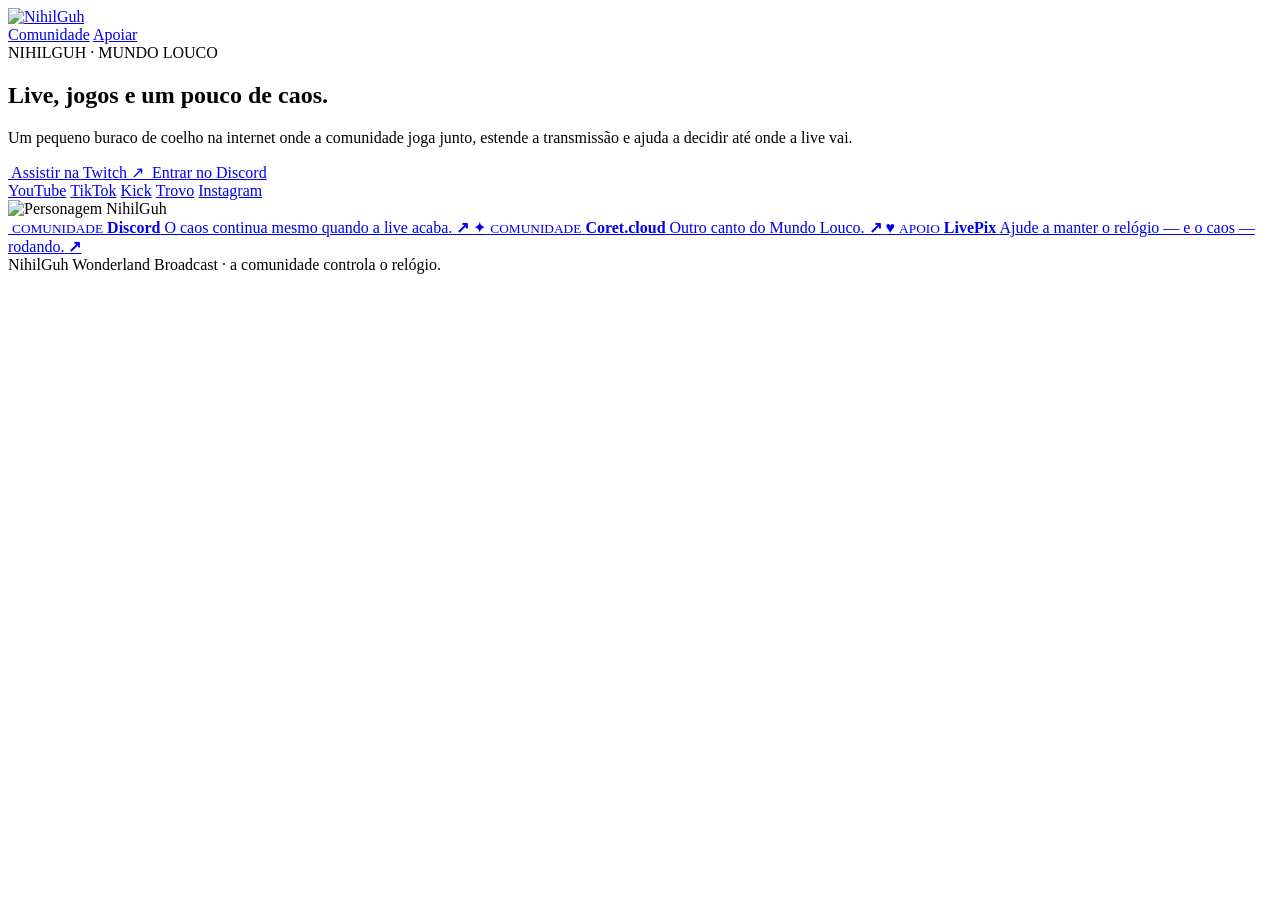
==== index.html @ 209bb6a6 "refactor: simplify home layout and feature Drive assets" ====
<!doctype html>
<html lang="pt-BR">
<head>
  <meta charset="utf-8">
  <meta name="viewport" content="width=device-width,initial-scale=1">
  <meta name="theme-color" content="#09050f">
  <meta name="description" content="NihilGuh — live, minigames, comunidade e caos no Mundo Louco.">
  <title>NihilGuh — Mundo Louco</title>
  <link rel="icon" type="image/webp" href="assets/ramen.webp">
  <link rel="preconnect" href="https://fonts.googleapis.com">
  <link rel="preconnect" href="https://fonts.gstatic.com" crossorigin>
  <link href="https://fonts.googleapis.com/css2?family=Inter:wght@400;500;600;700;800;900&display=swap" rel="stylesheet">
  <link rel="stylesheet" href="app.css?v=18">
  <link rel="stylesheet" href="clean-home.css?v=1">
</head>
<body data-page="home">
  <main class="shell">
    <header class="topbar clean-topbar">
      <a class="brand" href="./" aria-label="NihilGuh"><img src="assets/logo.webp" alt="NihilGuh"></a>
      <nav class="nav" aria-label="Navegação">
        <a href="live/" class="keep-mobile" data-live-only hidden>Live</a>
        <a href="play/" class="keep-mobile" data-live-only hidden>Jogar</a>
        <a href="#comunidade">Comunidade</a>
        <a href="#apoio">Apoiar</a>
      </nav>
    </header>

    <div class="home-flow clean-home-flow">
      <section class="clean-hero" id="perfil">
        <div class="clean-hero-copy">
          <div class="clean-status-row">
            <span class="clean-kicker">NIHILGUH · MUNDO LOUCO</span>
            <span class="live-dot" data-live-dot aria-label="Status da live"></span>
          </div>
          <h1>Live, jogos e um pouco de caos.</h1>
          <p class="clean-hero-bio">Um pequeno buraco de coelho na internet onde a comunidade joga junto, estende a transmissão e ajuda a decidir até onde a live vai.</p>

          <div class="clean-hero-actions">
            <a class="clean-primary" href="https://www.twitch.tv/nihilguh" target="_blank" rel="noreferrer">
              <img src="assets/icons/twitch.svg" alt="">
              Assistir na Twitch
              <span>↗</span>
            </a>
            <a class="clean-secondary" href="https://discord.gg/7F9YbfvUXD" target="_blank" rel="noreferrer">
              <img src="assets/icons/discord.svg" alt="">
              Entrar no Discord
            </a>
          </div>

          <div class="socials clean-socials" aria-label="Redes sociais">
            <a class="social-btn youtube" href="https://www.youtube.com/@nihilguh" target="_blank" rel="noreferrer"><img src="assets/icons/youtube.svg" alt=""><span>YouTube</span></a>
            <a class="social-btn tiktok" href="https://www.tiktok.com/@nihilguh" target="_blank" rel="noreferrer"><img src="assets/icons/tiktok.svg" alt=""><span>TikTok</span></a>
            <a class="social-btn kick" href="https://kick.com/nihilguh" target="_blank" rel="noreferrer"><img src="assets/icons/kick.svg" alt=""><span>Kick</span></a>
            <a class="social-btn trovo" href="https://trovo.live/s/nihilguh" target="_blank" rel="noreferrer"><img src="assets/icons/trovo.svg" alt=""><span>Trovo</span></a>
            <a class="social-btn instagram" href="https://instagram.com/NihilGuh" target="_blank" rel="noreferrer"><img src="assets/icons/instagram.svg" alt=""><span>Instagram</span></a>
          </div>
        </div>

        <div class="clean-hero-visual" aria-label="Personagem NihilGuh">
          <div class="clean-character-halo" aria-hidden="true"></div>
          <img class="clean-character" src="assets/hero.webp" alt="Personagem NihilGuh">
          <img class="clean-prop" src="assets/ramen.webp" alt="" aria-hidden="true">
        </div>
      </section>

      <section class="clean-links-grid" aria-label="Atalhos">
        <a class="clean-link-card" id="comunidade" href="https://discord.gg/7F9YbfvUXD" target="_blank" rel="noreferrer">
          <span class="clean-link-icon"><img src="assets/icons/discord.svg" alt=""></span>
          <span class="clean-link-copy">
            <small>COMUNIDADE</small>
            <strong>Discord</strong>
            <span>O caos continua mesmo quando a live acaba.</span>
          </span>
          <b>↗</b>
        </a>

        <a class="clean-link-card" href="https://coret.cloud" target="_blank" rel="noreferrer">
          <span class="clean-link-icon clean-coret-icon">✦</span>
          <span class="clean-link-copy">
            <small>COMUNIDADE</small>
            <strong>Coret.cloud</strong>
            <span>Outro canto do Mundo Louco.</span>
          </span>
          <b>↗</b>
        </a>

        <a class="clean-link-card clean-support-card" id="apoio" href="https://livepix.gg/justguh" target="_blank" rel="noreferrer">
          <span class="clean-link-icon">♥</span>
          <span class="clean-link-copy">
            <small>APOIO</small>
            <strong>LivePix</strong>
            <span>Ajude a manter o relógio — e o caos — rodando.</span>
          </span>
          <b>↗</b>
        </a>
      </section>

      <section class="stack live-home-content">
        <article class="card hero-card" id="home-transmission" data-live-only hidden>
          <div class="hero-head">
            <div><span class="eyebrow">TRANSMISSÃO</span></div>
            <span class="status-badge" data-live-badge>● AO VIVO</span>
          </div>
          <div class="player-wrap" id="home-player"></div>

          <section class="home-game-stage" aria-live="polite">
            <div class="home-game-bar">
              <div>
                <span class="eyebrow">JOGO ATIVO</span>
                <strong>Continue assistindo e jogue aqui mesmo.</strong>
              </div>
              <label class="home-player-name">
                <span>Seu nome</span>
                <input id="home-player-name-input" maxlength="24" autocomplete="nickname" placeholder="Visitante">
              </label>
            </div>
            <div id="home-game-root" class="home-game-root"></div>
          </section>

          <div class="live-summary">
            <div class="metric"><span>Tempo restante</span><strong class="timer" id="home-timer">04:00:00</strong></div>
            <div class="metric"><span>Comunidade</span><strong id="home-earned">+0 min</strong></div>
            <div class="metric"><span>Tempo total</span><strong id="home-total">4h</strong></div>
          </div>
        </article>
      </section>
    </div>

    <footer class="footer clean-footer">
      <span>NihilGuh</span>
      <span>Wonderland Broadcast · a comunidade controla o relógio.</span>
    </footer>
  </main>
  <script src="site.config.js?v=20"></script>
  <script src="goals-api.js?v=22"></script>
  <script src="games.js?v=17"></script>
  <script src="app.js?v=20"></script>
</body>
</html>
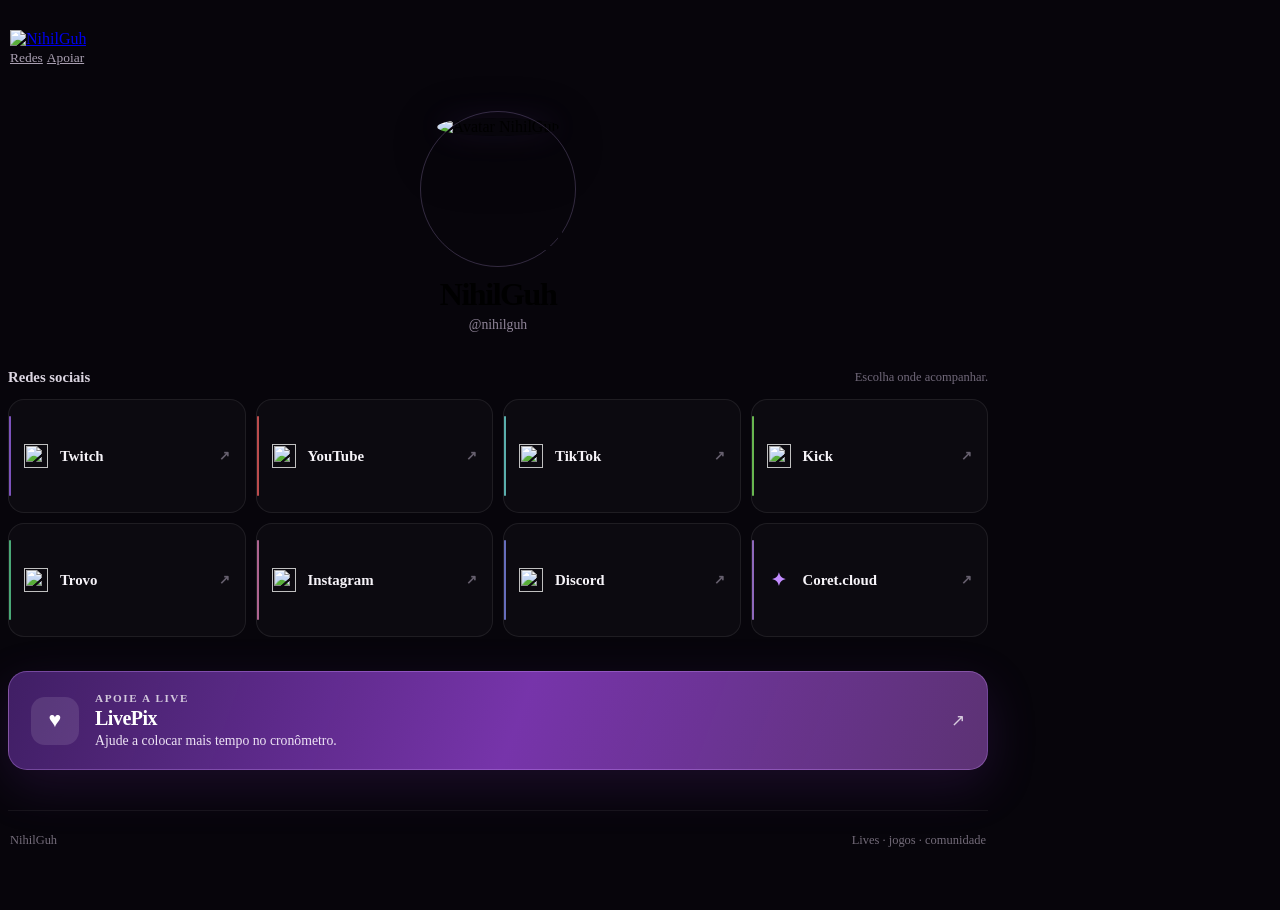
==== commit 03a84720: "refactor: reorganize home around social links and embedded live games" ====
--- a/index.html
+++ b/index.html
@@ -3,134 +3,149 @@
 <head>
   <meta charset="utf-8">
   <meta name="viewport" content="width=device-width,initial-scale=1">
-  <meta name="theme-color" content="#09050f">
-  <meta name="description" content="NihilGuh — live, minigames, comunidade e caos no Mundo Louco.">
-  <title>NihilGuh — Mundo Louco</title>
+  <meta name="theme-color" content="#07050b">
+  <meta name="description" content="NihilGuh — lives, minigames e comunidade.">
+  <title>NihilGuh</title>
   <link rel="icon" type="image/webp" href="assets/ramen.webp">
   <link rel="preconnect" href="https://fonts.googleapis.com">
   <link rel="preconnect" href="https://fonts.gstatic.com" crossorigin>
   <link href="https://fonts.googleapis.com/css2?family=Inter:wght@400;500;600;700;800;900&display=swap" rel="stylesheet">
   <link rel="stylesheet" href="app.css?v=18">
-  <link rel="stylesheet" href="clean-home.css?v=1">
+  <link rel="stylesheet" href="home-v3.css?v=1">
 </head>
 <body data-page="home">
   <main class="shell">
-    <header class="topbar clean-topbar">
-      <a class="brand" href="./" aria-label="NihilGuh"><img src="assets/logo.webp" alt="NihilGuh"></a>
+    <header class="topbar">
+      <a class="brand" href="./" aria-label="NihilGuh">
+        <img src="assets/logo.webp" alt="NihilGuh">
+      </a>
       <nav class="nav" aria-label="Navegação">
-        <a href="live/" class="keep-mobile" data-live-only hidden>Live</a>
-        <a href="play/" class="keep-mobile" data-live-only hidden>Jogar</a>
-        <a href="#comunidade">Comunidade</a>
+        <a href="#redes">Redes</a>
         <a href="#apoio">Apoiar</a>
+        <a href="#transmissao" data-live-only hidden>Ao vivo</a>
       </nav>
     </header>
 
-    <div class="home-flow clean-home-flow">
-      <section class="clean-hero" id="perfil">
-        <div class="clean-hero-copy">
-          <div class="clean-status-row">
-            <span class="clean-kicker">NIHILGUH · MUNDO LOUCO</span>
-            <span class="live-dot" data-live-dot aria-label="Status da live"></span>
-          </div>
-          <h1>Live, jogos e um pouco de caos.</h1>
-          <p class="clean-hero-bio">Um pequeno buraco de coelho na internet onde a comunidade joga junto, estende a transmissão e ajuda a decidir até onde a live vai.</p>
+    <div class="home-flow home-v3-flow">
+      <section class="profile-v3" aria-label="Perfil NihilGuh">
+        <div class="profile-v3-avatar">
+          <img class="avatar" src="assets/avatar-nihilguh.webp" alt="Avatar NihilGuh">
+          <span class="live-dot" data-live-dot aria-label="Status da live"></span>
+        </div>
+        <h1>NihilGuh</h1>
+        <span class="handle">@nihilguh</span>
+      </section>
 
-          <div class="clean-hero-actions">
-            <a class="clean-primary" href="https://www.twitch.tv/nihilguh" target="_blank" rel="noreferrer">
-              <img src="assets/icons/twitch.svg" alt="">
-              Assistir na Twitch
-              <span>↗</span>
-            </a>
-            <a class="clean-secondary" href="https://discord.gg/7F9YbfvUXD" target="_blank" rel="noreferrer">
-              <img src="assets/icons/discord.svg" alt="">
-              Entrar no Discord
-            </a>
-          </div>
-
-          <div class="socials clean-socials" aria-label="Redes sociais">
-            <a class="social-btn youtube" href="https://www.youtube.com/@nihilguh" target="_blank" rel="noreferrer"><img src="assets/icons/youtube.svg" alt=""><span>YouTube</span></a>
-            <a class="social-btn tiktok" href="https://www.tiktok.com/@nihilguh" target="_blank" rel="noreferrer"><img src="assets/icons/tiktok.svg" alt=""><span>TikTok</span></a>
-            <a class="social-btn kick" href="https://kick.com/nihilguh" target="_blank" rel="noreferrer"><img src="assets/icons/kick.svg" alt=""><span>Kick</span></a>
-            <a class="social-btn trovo" href="https://trovo.live/s/nihilguh" target="_blank" rel="noreferrer"><img src="assets/icons/trovo.svg" alt=""><span>Trovo</span></a>
-            <a class="social-btn instagram" href="https://instagram.com/NihilGuh" target="_blank" rel="noreferrer"><img src="assets/icons/instagram.svg" alt=""><span>Instagram</span></a>
-          </div>
+      <section class="social-hub-v3" id="redes">
+        <div class="social-hub-v3-head">
+          <h2>Redes sociais</h2>
+          <span>Escolha onde acompanhar.</span>
         </div>
 
-        <div class="clean-hero-visual" aria-label="Personagem NihilGuh">
-          <div class="clean-character-halo" aria-hidden="true"></div>
-          <img class="clean-character" src="assets/hero.webp" alt="Personagem NihilGuh">
-          <img class="clean-prop" src="assets/ramen.webp" alt="" aria-hidden="true">
+        <div class="social-grid-v3">
+          <a class="social-card-v3 twitch" href="https://www.twitch.tv/nihilguh" target="_blank" rel="noreferrer">
+            <img src="assets/icons/twitch.svg" alt="">
+            <strong>Twitch</strong>
+            <b>↗</b>
+          </a>
+          <a class="social-card-v3 youtube" href="https://www.youtube.com/@nihilguh" target="_blank" rel="noreferrer">
+            <img src="assets/icons/youtube.svg" alt="">
+            <strong>YouTube</strong>
+            <b>↗</b>
+          </a>
+          <a class="social-card-v3 tiktok" href="https://www.tiktok.com/@nihilguh" target="_blank" rel="noreferrer">
+            <img src="assets/icons/tiktok.svg" alt="">
+            <strong>TikTok</strong>
+            <b>↗</b>
+          </a>
+          <a class="social-card-v3 kick" href="https://kick.com/nihilguh" target="_blank" rel="noreferrer">
+            <img src="assets/icons/kick.svg" alt="">
+            <strong>Kick</strong>
+            <b>↗</b>
+          </a>
+          <a class="social-card-v3 trovo" href="https://trovo.live/s/nihilguh" target="_blank" rel="noreferrer">
+            <img src="assets/icons/trovo.svg" alt="">
+            <strong>Trovo</strong>
+            <b>↗</b>
+          </a>
+          <a class="social-card-v3 instagram" href="https://instagram.com/NihilGuh" target="_blank" rel="noreferrer">
+            <img src="assets/icons/instagram.svg" alt="">
+            <strong>Instagram</strong>
+            <b>↗</b>
+          </a>
+          <a class="social-card-v3 discord" href="https://discord.gg/7F9YbfvUXD" target="_blank" rel="noreferrer">
+            <img src="assets/icons/discord.svg" alt="">
+            <strong>Discord</strong>
+            <b>↗</b>
+          </a>
+          <a class="social-card-v3 coret" href="https://coret.cloud" target="_blank" rel="noreferrer">
+            <span class="social-glyph-v3">✦</span>
+            <strong>Coret.cloud</strong>
+            <b>↗</b>
+          </a>
         </div>
       </section>
 
-      <section class="clean-links-grid" aria-label="Atalhos">
-        <a class="clean-link-card" id="comunidade" href="https://discord.gg/7F9YbfvUXD" target="_blank" rel="noreferrer">
-          <span class="clean-link-icon"><img src="assets/icons/discord.svg" alt=""></span>
-          <span class="clean-link-copy">
-            <small>COMUNIDADE</small>
-            <strong>Discord</strong>
-            <span>O caos continua mesmo quando a live acaba.</span>
-          </span>
-          <b>↗</b>
-        </a>
+      <a class="livepix-v3" id="apoio" href="https://livepix.gg/justguh" target="_blank" rel="noreferrer">
+        <span class="livepix-v3-icon">♥</span>
+        <span class="livepix-v3-copy">
+          <small>APOIE A LIVE</small>
+          <strong>LivePix</strong>
+          <span>Ajude a colocar mais tempo no cronômetro.</span>
+        </span>
+        <span class="livepix-v3-arrow">↗</span>
+      </a>
 
-        <a class="clean-link-card" href="https://coret.cloud" target="_blank" rel="noreferrer">
-          <span class="clean-link-icon clean-coret-icon">✦</span>
-          <span class="clean-link-copy">
-            <small>COMUNIDADE</small>
-            <strong>Coret.cloud</strong>
-            <span>Outro canto do Mundo Louco.</span>
-          </span>
-          <b>↗</b>
-        </a>
-
-        <a class="clean-link-card clean-support-card" id="apoio" href="https://livepix.gg/justguh" target="_blank" rel="noreferrer">
-          <span class="clean-link-icon">♥</span>
-          <span class="clean-link-copy">
-            <small>APOIO</small>
-            <strong>LivePix</strong>
-            <span>Ajude a manter o relógio — e o caos — rodando.</span>
-          </span>
-          <b>↗</b>
-        </a>
-      </section>
-
-      <section class="stack live-home-content">
-        <article class="card hero-card" id="home-transmission" data-live-only hidden>
+      <section class="stack live-home-content" id="transmissao" data-live-only hidden>
+        <article class="card hero-card live-panel-v3" id="home-transmission">
           <div class="hero-head">
-            <div><span class="eyebrow">TRANSMISSÃO</span></div>
+            <span class="eyebrow">TRANSMISSÃO</span>
             <span class="status-badge" data-live-badge>● AO VIVO</span>
           </div>
+
           <div class="player-wrap" id="home-player"></div>
 
-          <section class="home-game-stage" aria-live="polite">
-            <div class="home-game-bar">
-              <div>
-                <span class="eyebrow">JOGO ATIVO</span>
-                <strong>Continue assistindo e jogue aqui mesmo.</strong>
+          <div class="game-embed-v3">
+            <div class="game-embed-v3-bar">
+              <div class="game-embed-v3-title">
+                <small>MINIGAME DA LIVE</small>
+                <strong>Jogue aqui para ajudar a aumentar o tempo.</strong>
               </div>
               <label class="home-player-name">
                 <span>Seu nome</span>
                 <input id="home-player-name-input" maxlength="24" autocomplete="nickname" placeholder="Visitante">
               </label>
             </div>
-            <div id="home-game-root" class="home-game-root"></div>
-          </section>
+
+            <section class="home-game-stage" aria-live="polite">
+              <div id="home-game-root" class="home-game-root"></div>
+            </section>
+          </div>
 
           <div class="live-summary">
-            <div class="metric"><span>Tempo restante</span><strong class="timer" id="home-timer">04:00:00</strong></div>
-            <div class="metric"><span>Comunidade</span><strong id="home-earned">+0 min</strong></div>
-            <div class="metric"><span>Tempo total</span><strong id="home-total">4h</strong></div>
+            <div class="metric">
+              <span>Tempo restante</span>
+              <strong class="timer" id="home-timer">04:00:00</strong>
+            </div>
+            <div class="metric">
+              <span>Comunidade</span>
+              <strong id="home-earned">+0 min</strong>
+            </div>
+            <div class="metric">
+              <span>Tempo total</span>
+              <strong id="home-total">4h</strong>
+            </div>
           </div>
         </article>
       </section>
     </div>
 
-    <footer class="footer clean-footer">
+    <footer class="footer clean-footer-v3">
       <span>NihilGuh</span>
-      <span>Wonderland Broadcast · a comunidade controla o relógio.</span>
+      <span>Lives · jogos · comunidade</span>
     </footer>
   </main>
+
   <script src="site.config.js?v=20"></script>
   <script src="goals-api.js?v=22"></script>
   <script src="games.js?v=17"></script>
--- a/home-v3.css
+++ b/home-v3.css
@@ -0,0 +1,349 @@
+/* NihilGuh home v3 — social-first, clean and single-page live flow */
+body[data-page="home"]{
+  background:#07050b;
+  overflow-x:hidden;
+}
+body[data-page="home"]::before{
+  background:none!important;
+  filter:none!important;
+  transform:none!important;
+}
+body[data-page="home"]::after{
+  background:
+    radial-gradient(circle at 50% -8%,rgba(177,112,255,.09),transparent 34rem),
+    radial-gradient(circle at 85% 35%,rgba(118,70,173,.04),transparent 28rem),
+    #07050b!important;
+}
+body[data-page="home"] .shell{
+  width:min(980px,calc(100% - 32px));
+  padding:22px 0 54px;
+}
+body[data-page="home"] .topbar{
+  margin-bottom:34px;
+  padding:0 2px;
+}
+body[data-page="home"] .brand img{width:128px}
+body[data-page="home"] .nav{gap:22px}
+body[data-page="home"] .nav a{
+  padding:7px 0;
+  border:0;
+  border-radius:0;
+  background:transparent;
+  color:#a99fb1;
+  font-size:.84rem;
+}
+body[data-page="home"] .nav a:hover{color:#fff;transform:none}
+
+.home-v3-flow{display:flex;flex-direction:column;gap:0}
+
+.profile-v3{
+  display:grid;
+  place-items:center;
+  text-align:center;
+  padding:18px 0 30px;
+}
+.profile-v3-avatar{
+  position:relative;
+  width:142px;
+  height:142px;
+  margin-bottom:18px;
+}
+.profile-v3-avatar::before{
+  content:"";
+  position:absolute;
+  inset:-7px;
+  border:1px solid rgba(210,178,255,.22);
+  border-radius:50%;
+}
+.profile-v3-avatar .avatar{
+  width:142px;
+  height:142px;
+  border:0;
+  border-radius:50%;
+  box-shadow:0 18px 55px rgba(0,0,0,.45),0 0 30px rgba(180,108,255,.10);
+}
+.profile-v3-avatar .live-dot{
+  position:absolute;
+  right:7px;
+  bottom:10px;
+  width:12px;
+  height:12px;
+  border:4px solid #07050b;
+  box-sizing:content-box;
+}
+.profile-v3 h1{
+  margin:0;
+  font-size:2rem;
+  line-height:1;
+  letter-spacing:-.045em;
+}
+.profile-v3 .handle{
+  display:block;
+  margin-top:7px;
+  color:#8f8498;
+  font-size:.86rem;
+}
+
+.social-hub-v3{
+  padding:6px 0 28px;
+}
+.social-hub-v3-head{
+  display:flex;
+  align-items:center;
+  justify-content:space-between;
+  gap:16px;
+  margin-bottom:13px;
+}
+.social-hub-v3-head h2{
+  margin:0;
+  font-size:.92rem;
+  font-weight:800;
+  color:#dcd6e2;
+}
+.social-hub-v3-head span{
+  color:#706879;
+  font-size:.78rem;
+}
+.social-grid-v3{
+  display:grid;
+  grid-template-columns:repeat(4,minmax(0,1fr));
+  gap:10px;
+}
+.social-card-v3{
+  --accent:#b46cff;
+  position:relative;
+  min-height:82px;
+  display:flex;
+  align-items:center;
+  gap:12px;
+  padding:15px;
+  border:1px solid rgba(255,255,255,.075);
+  border-radius:16px;
+  background:rgba(255,255,255,.025);
+  color:#f7f4f9;
+  text-decoration:none;
+  overflow:hidden;
+  transition:border-color .16s ease,background .16s ease,transform .16s ease;
+}
+.social-card-v3::before{
+  content:"";
+  position:absolute;
+  left:0;
+  top:16px;
+  bottom:16px;
+  width:2px;
+  border-radius:999px;
+  background:var(--accent);
+  opacity:.72;
+}
+.social-card-v3:hover{
+  transform:translateY(-2px);
+  border-color:rgba(255,255,255,.16);
+  background:rgba(255,255,255,.045);
+}
+.social-card-v3 img{
+  width:24px;
+  height:24px;
+  object-fit:contain;
+  flex:0 0 24px;
+}
+.social-card-v3 .social-glyph-v3{
+  width:24px;
+  height:24px;
+  display:grid;
+  place-items:center;
+  color:var(--accent);
+  font-size:1.15rem;
+  font-weight:900;
+}
+.social-card-v3 strong{
+  min-width:0;
+  font-size:.93rem;
+  font-weight:820;
+}
+.social-card-v3 b{
+  margin-left:auto;
+  color:#665f6d;
+  font-size:.8rem;
+  font-weight:700;
+}
+.social-card-v3.twitch{--accent:#a970ff}
+.social-card-v3.youtube{--accent:#ff6666}
+.social-card-v3.tiktok{--accent:#79eee9}
+.social-card-v3.kick{--accent:#8df96a}
+.social-card-v3.trovo{--accent:#63e7a0}
+.social-card-v3.instagram{--accent:#ee87c2}
+.social-card-v3.discord{--accent:#8993ff}
+.social-card-v3.coret{--accent:#c38cff}
+
+.livepix-v3{
+  position:relative;
+  display:grid;
+  grid-template-columns:auto minmax(0,1fr) auto;
+  align-items:center;
+  gap:16px;
+  margin:6px 0 40px;
+  padding:20px 22px;
+  border:1px solid rgba(207,151,255,.34);
+  border-radius:19px;
+  background:linear-gradient(110deg,rgba(117,55,183,.52),rgba(166,73,238,.70) 52%,rgba(198,107,246,.45));
+  box-shadow:0 16px 50px rgba(122,52,183,.18);
+  color:#fff;
+  text-decoration:none;
+  overflow:hidden;
+  transition:transform .17s ease,box-shadow .17s ease;
+}
+.livepix-v3::after{
+  content:"";
+  position:absolute;
+  inset:0;
+  background:linear-gradient(105deg,transparent 20%,rgba(255,255,255,.09) 49%,transparent 70%);
+  transform:translateX(-100%);
+  transition:transform .55s ease;
+}
+.livepix-v3:hover{transform:translateY(-2px);box-shadow:0 20px 60px rgba(145,66,214,.28)}
+.livepix-v3:hover::after{transform:translateX(100%)}
+.livepix-v3-icon{
+  width:48px;
+  height:48px;
+  display:grid;
+  place-items:center;
+  border-radius:14px;
+  background:rgba(255,255,255,.11);
+  font-size:1.35rem;
+}
+.livepix-v3-copy{display:grid;gap:3px;position:relative;z-index:1}
+.livepix-v3-copy small{font-size:.7rem;font-weight:900;letter-spacing:.14em;opacity:.75}
+.livepix-v3-copy strong{font-size:1.25rem;letter-spacing:-.025em}
+.livepix-v3-copy span{color:#eee4f5;font-size:.86rem}
+.livepix-v3-arrow{position:relative;z-index:1;font-size:1.05rem;opacity:.75}
+
+/* The live block always stays below profile/social/support content. */
+body[data-page="home"] .home-flow .live-home-content,
+body[data-page="home"].is-live .home-flow .live-home-content,
+body[data-page="home"].is-offline .home-flow .live-home-content{
+  order:10!important;
+  padding:10px 0 34px;
+}
+.live-panel-v3{
+  overflow:hidden!important;
+  padding:0!important;
+  border:1px solid rgba(255,255,255,.09)!important;
+  border-radius:20px!important;
+  background:#0c0910!important;
+  box-shadow:0 24px 70px rgba(0,0,0,.36)!important;
+  backdrop-filter:none!important;
+}
+.live-panel-v3 .hero-head{
+  padding:17px 18px 0;
+  align-items:center;
+}
+.live-panel-v3 .hero-head .eyebrow{margin:0;color:#a99fb1;letter-spacing:.13em}
+.live-panel-v3 .status-badge{font-size:.68rem}
+.live-panel-v3 .player-wrap{
+  width:auto;
+  margin:14px 18px 0;
+  border:1px solid rgba(255,255,255,.08);
+  border-radius:14px 14px 0 0!important;
+  aspect-ratio:16/9;
+  background:#000;
+}
+.live-panel-v3 .player-wrap iframe{display:block;width:100%;height:100%;border:0}
+
+.game-embed-v3{
+  margin:0 18px;
+  border:1px solid rgba(188,137,255,.16);
+  border-top:0;
+  border-radius:0 0 14px 14px;
+  background:#0a0710;
+  overflow:hidden;
+}
+.game-embed-v3-bar{
+  display:flex;
+  align-items:end;
+  justify-content:space-between;
+  gap:18px;
+  padding:15px 16px 12px;
+  border-bottom:1px solid rgba(255,255,255,.065);
+  background:rgba(255,255,255,.018);
+}
+.game-embed-v3-title{display:grid;gap:3px}
+.game-embed-v3-title small{color:#8c8096;font-size:.68rem;font-weight:850;letter-spacing:.12em}
+.game-embed-v3-title strong{font-size:.94rem;color:#eee9f1}
+.game-embed-v3 .home-player-name{
+  min-width:185px;
+  color:#8f8497;
+  font-size:.69rem;
+}
+.game-embed-v3 .home-player-name input{
+  min-height:36px;
+  background:#100c14;
+  border-color:rgba(255,255,255,.09);
+}
+.game-embed-v3 .home-game-stage{
+  margin:0;
+  padding:14px 16px 18px;
+  border:0;
+  background:transparent;
+}
+.game-embed-v3 .home-game-bar{display:none}
+.game-embed-v3 .home-game-root .game-card{
+  border:0!important;
+  box-shadow:none!important;
+  background:transparent!important;
+}
+
+.live-panel-v3 .live-summary{
+  margin:15px 18px 18px!important;
+  border:1px solid rgba(255,255,255,.07)!important;
+  border-radius:13px!important;
+  overflow:hidden;
+  background:rgba(255,255,255,.035)!important;
+}
+.live-panel-v3 .metric{background:#0e0a12;padding:15px 16px}
+.live-panel-v3 .metric span{font-size:.66rem}
+.live-panel-v3 .metric strong{font-size:1.2rem}
+
+.clean-footer-v3{
+  display:flex;
+  justify-content:space-between;
+  gap:16px;
+  padding:22px 2px 0;
+  border-top:1px solid rgba(255,255,255,.06);
+  color:#736b79;
+  font-size:.78rem;
+}
+
+@media(max-width:820px){
+  .social-grid-v3{grid-template-columns:repeat(2,minmax(0,1fr))}
+  .profile-v3{padding-top:10px}
+  .livepix-v3{margin-bottom:30px}
+}
+
+@media(max-width:560px){
+  body[data-page="home"] .shell{width:min(100% - 22px,980px);padding-top:16px}
+  body[data-page="home"] .topbar{margin-bottom:22px}
+  body[data-page="home"] .brand img{width:112px}
+  body[data-page="home"] .nav{gap:14px}
+  body[data-page="home"] .nav a{font-size:.78rem}
+  .profile-v3-avatar,.profile-v3-avatar .avatar{width:116px;height:116px}
+  .profile-v3 h1{font-size:1.72rem}
+  .social-hub-v3-head span{display:none}
+  .social-grid-v3{gap:8px}
+  .social-card-v3{min-height:69px;padding:12px 11px;border-radius:13px}
+  .social-card-v3 img,.social-card-v3 .social-glyph-v3{width:21px;height:21px;flex-basis:21px}
+  .social-card-v3 strong{font-size:.84rem}
+  .social-card-v3 b{display:none}
+  .livepix-v3{grid-template-columns:auto minmax(0,1fr);padding:17px 16px;gap:12px;border-radius:16px}
+  .livepix-v3-icon{width:42px;height:42px}
+  .livepix-v3-copy strong{font-size:1.05rem}
+  .livepix-v3-copy span{font-size:.78rem}
+  .livepix-v3-arrow{display:none}
+  .live-panel-v3 .player-wrap{margin:12px 10px 0}
+  .game-embed-v3{margin:0 10px}
+  .game-embed-v3-bar{align-items:stretch;flex-direction:column;gap:10px}
+  .game-embed-v3 .home-player-name{min-width:0;width:100%}
+  .live-panel-v3 .live-summary{margin:12px 10px 10px!important;grid-template-columns:1fr 1fr}
+  .live-panel-v3 .metric:first-child{grid-column:1/-1}
+  .clean-footer-v3{flex-direction:column;gap:6px}
+}
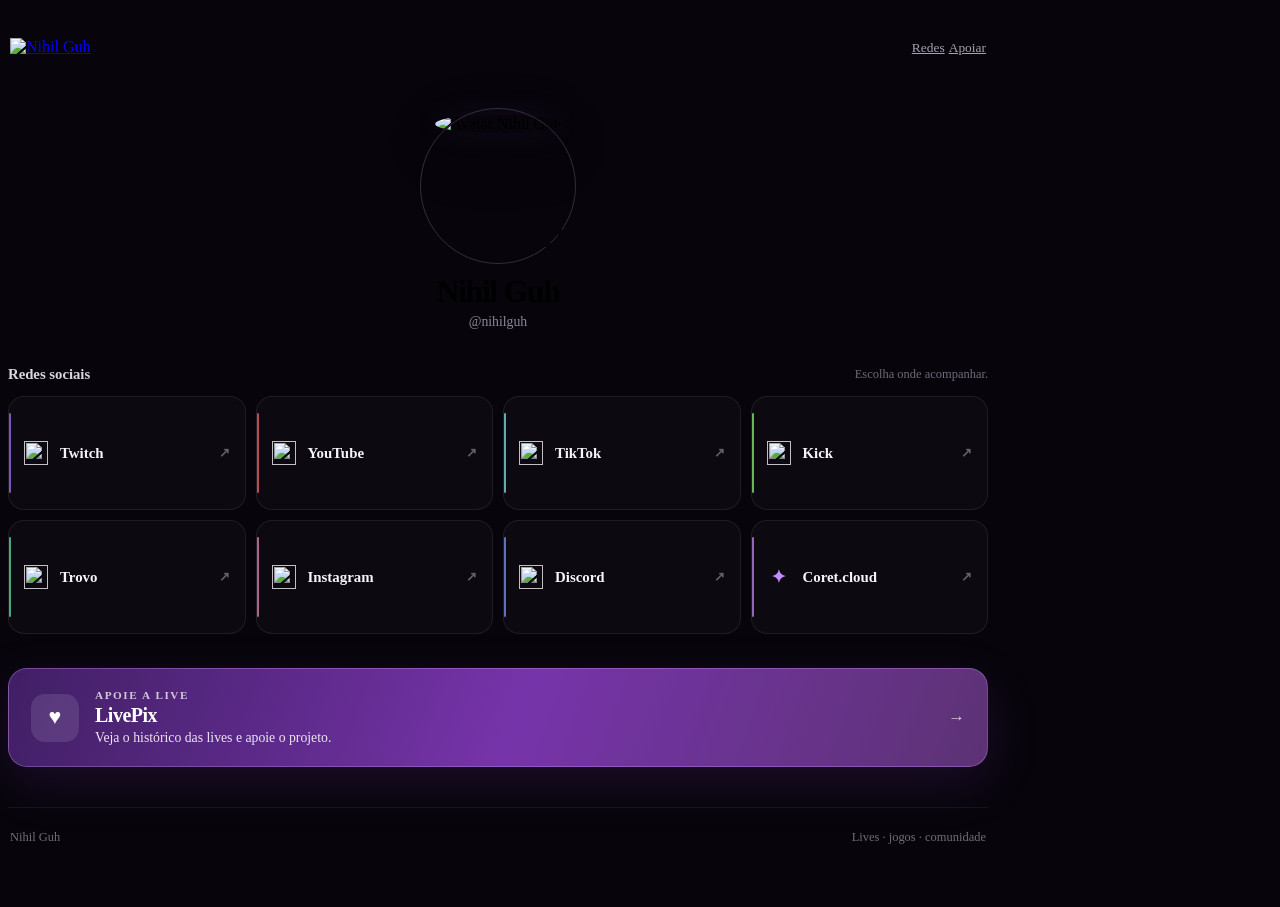
==== commit fea2cb8d: "Ajusta home, navegação de apoio e anúncio da Orume" ====
--- a/index.html
+++ b/index.html
@@ -4,35 +4,43 @@
   <meta charset="utf-8">
   <meta name="viewport" content="width=device-width,initial-scale=1">
   <meta name="theme-color" content="#07050b">
-  <meta name="description" content="NihilGuh — lives, minigames e comunidade.">
-  <title>NihilGuh</title>
+  <meta name="description" content="Nihil Guh — lives, minigames e comunidade.">
+  <title>Nihil Guh</title>
   <link rel="icon" type="image/webp" href="assets/ramen.webp">
   <link rel="preconnect" href="https://fonts.googleapis.com">
   <link rel="preconnect" href="https://fonts.gstatic.com" crossorigin>
   <link href="https://fonts.googleapis.com/css2?family=Inter:wght@400;500;600;700;800;900&display=swap" rel="stylesheet">
   <link rel="stylesheet" href="app.css?v=18">
-  <link rel="stylesheet" href="home-v3.css?v=1">
+  <link rel="stylesheet" href="header-promo.css?v=1">
+  <link rel="stylesheet" href="home-v3.css?v=2">
 </head>
 <body data-page="home">
   <main class="shell">
-    <header class="topbar">
-      <a class="brand" href="./" aria-label="NihilGuh">
-        <img src="assets/logo.webp" alt="NihilGuh">
+    <header class="topbar topbar-with-ad">
+      <a class="brand" href="./" aria-label="Nihil Guh">
+        <img src="assets/logo.webp" alt="Nihil Guh">
       </a>
+
+      <a class="header-ad" data-header-ad href="https://orome.com.br" target="_blank" rel="noreferrer sponsored" aria-hidden="true">
+        <small>AD</small>
+        <strong>orome.com.br</strong>
+        <span>impressão 3D</span>
+      </a>
+
       <nav class="nav" aria-label="Navegação">
         <a href="#redes">Redes</a>
-        <a href="#apoio">Apoiar</a>
+        <a href="support.html">Apoiar</a>
         <a href="#transmissao" data-live-only hidden>Ao vivo</a>
       </nav>
     </header>
 
     <div class="home-flow home-v3-flow">
-      <section class="profile-v3" aria-label="Perfil NihilGuh">
+      <section class="profile-v3" aria-label="Perfil Nihil Guh">
         <div class="profile-v3-avatar">
-          <img class="avatar" src="assets/avatar-nihilguh.webp" alt="Avatar NihilGuh">
+          <img class="avatar" src="assets/avatar-nihilguh.webp" alt="Avatar Nihil Guh">
           <span class="live-dot" data-live-dot aria-label="Status da live"></span>
         </div>
-        <h1>NihilGuh</h1>
+        <h1>Nihil Guh</h1>
         <span class="handle">@nihilguh</span>
       </section>
 
@@ -86,14 +94,14 @@
         </div>
       </section>
 
-      <a class="livepix-v3" id="apoio" href="https://livepix.gg/justguh" target="_blank" rel="noreferrer">
+      <a class="livepix-v3" id="apoio" href="support.html">
         <span class="livepix-v3-icon">♥</span>
         <span class="livepix-v3-copy">
           <small>APOIE A LIVE</small>
           <strong>LivePix</strong>
-          <span>Ajude a colocar mais tempo no cronômetro.</span>
+          <span>Veja o histórico das lives e apoie o projeto.</span>
         </span>
-        <span class="livepix-v3-arrow">↗</span>
+        <span class="livepix-v3-arrow">→</span>
       </a>
 
       <section class="stack live-home-content" id="transmissao" data-live-only hidden>
@@ -141,7 +149,7 @@
     </div>
 
     <footer class="footer clean-footer-v3">
-      <span>NihilGuh</span>
+      <span>Nihil Guh</span>
       <span>Lives · jogos · comunidade</span>
     </footer>
   </main>
@@ -149,6 +157,7 @@
   <script src="site.config.js?v=20"></script>
   <script src="goals-api.js?v=22"></script>
   <script src="games.js?v=17"></script>
+  <script src="header-promo.js?v=1"></script>
   <script src="app.js?v=20"></script>
 </body>
 </html>
--- a/header-promo.css
+++ b/header-promo.css
@@ -0,0 +1,54 @@
+.topbar-with-ad{
+  display:grid!important;
+  grid-template-columns:auto minmax(120px,1fr) auto;
+  align-items:center;
+  gap:18px;
+}
+.header-ad{
+  justify-self:center;
+  min-width:170px;
+  display:inline-flex;
+  align-items:center;
+  justify-content:center;
+  gap:7px;
+  padding:8px 12px;
+  border:1px solid rgba(255,255,255,.075);
+  border-radius:999px;
+  background:rgba(255,255,255,.025);
+  color:#d8cce1;
+  text-decoration:none;
+  opacity:0;
+  visibility:hidden;
+  transform:translateY(-5px) scale(.985);
+  pointer-events:none;
+  transition:opacity .35s ease,transform .35s ease,visibility .35s ease,border-color .2s ease,background .2s ease;
+}
+.header-ad.is-visible{
+  opacity:1;
+  visibility:visible;
+  transform:translateY(0) scale(1);
+  pointer-events:auto;
+}
+.header-ad:hover{
+  border-color:rgba(196,145,255,.28);
+  background:rgba(180,108,255,.07);
+}
+.header-ad small{
+  padding:2px 5px;
+  border-radius:5px;
+  background:rgba(180,108,255,.12);
+  color:#bda4cf;
+  font-size:.55rem;
+  font-weight:900;
+  letter-spacing:.12em;
+}
+.header-ad strong{font-size:.78rem;color:#f0e9f5;letter-spacing:-.015em}
+.header-ad span{font-size:.67rem;color:#756c7d}
+@media(max-width:640px){
+  .topbar-with-ad{grid-template-columns:auto auto;gap:12px}
+  .topbar-with-ad .nav{justify-self:end}
+  .header-ad{grid-column:1/-1;grid-row:2;min-width:0;width:max-content;max-width:100%;padding:7px 10px}
+}
+@media(prefers-reduced-motion:reduce){
+  .header-ad{transition:none}
+}
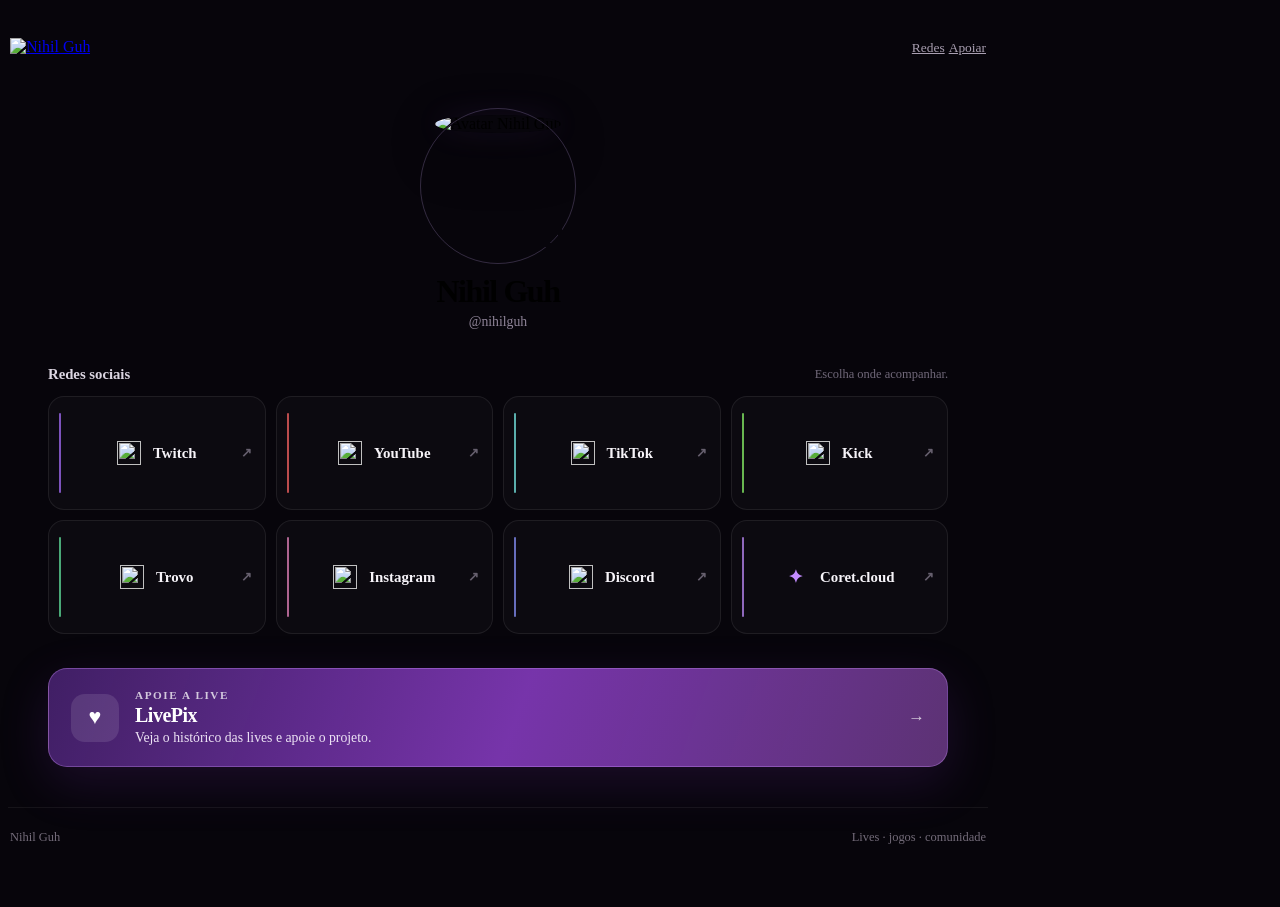
==== commit a2111f9a: "Carrega refinamentos responsivos da home" ====
--- a/index.html
+++ b/index.html
@@ -13,6 +13,7 @@
   <link rel="stylesheet" href="app.css?v=18">
   <link rel="stylesheet" href="header-promo.css?v=1">
   <link rel="stylesheet" href="home-v3.css?v=2">
+  <link rel="stylesheet" href="home-adjustments.css?v=1">
 </head>
 <body data-page="home">
   <main class="shell">
--- a/home-adjustments.css
+++ b/home-adjustments.css
@@ -0,0 +1,52 @@
+/* Refinos da home: grid social mais centrado e mobile em coluna única. */
+.social-hub-v3{
+  width:100%;
+  max-width:900px;
+  margin:0 auto;
+}
+.social-hub-v3-head{
+  max-width:900px;
+  margin-left:auto;
+  margin-right:auto;
+}
+.social-grid-v3{
+  width:100%;
+  max-width:900px;
+  margin:0 auto;
+}
+.social-card-v3{
+  justify-content:center;
+  padding-left:34px;
+  padding-right:34px;
+  text-align:center;
+}
+.social-card-v3::before{left:10px}
+.social-card-v3 b{
+  position:absolute;
+  right:13px;
+  margin:0;
+}
+.livepix-v3{
+  width:100%;
+  max-width:900px;
+  box-sizing:border-box;
+  margin-left:auto;
+  margin-right:auto;
+}
+@media(max-width:560px){
+  .social-hub-v3{max-width:420px}
+  .social-grid-v3{
+    grid-template-columns:1fr!important;
+    max-width:420px;
+    gap:9px;
+  }
+  .social-card-v3{
+    min-height:72px;
+    justify-content:flex-start;
+    text-align:left;
+    padding:13px 38px 13px 18px;
+  }
+  .social-card-v3::before{left:0}
+  .social-card-v3 b{display:block;right:14px}
+  .livepix-v3{max-width:420px}
+}
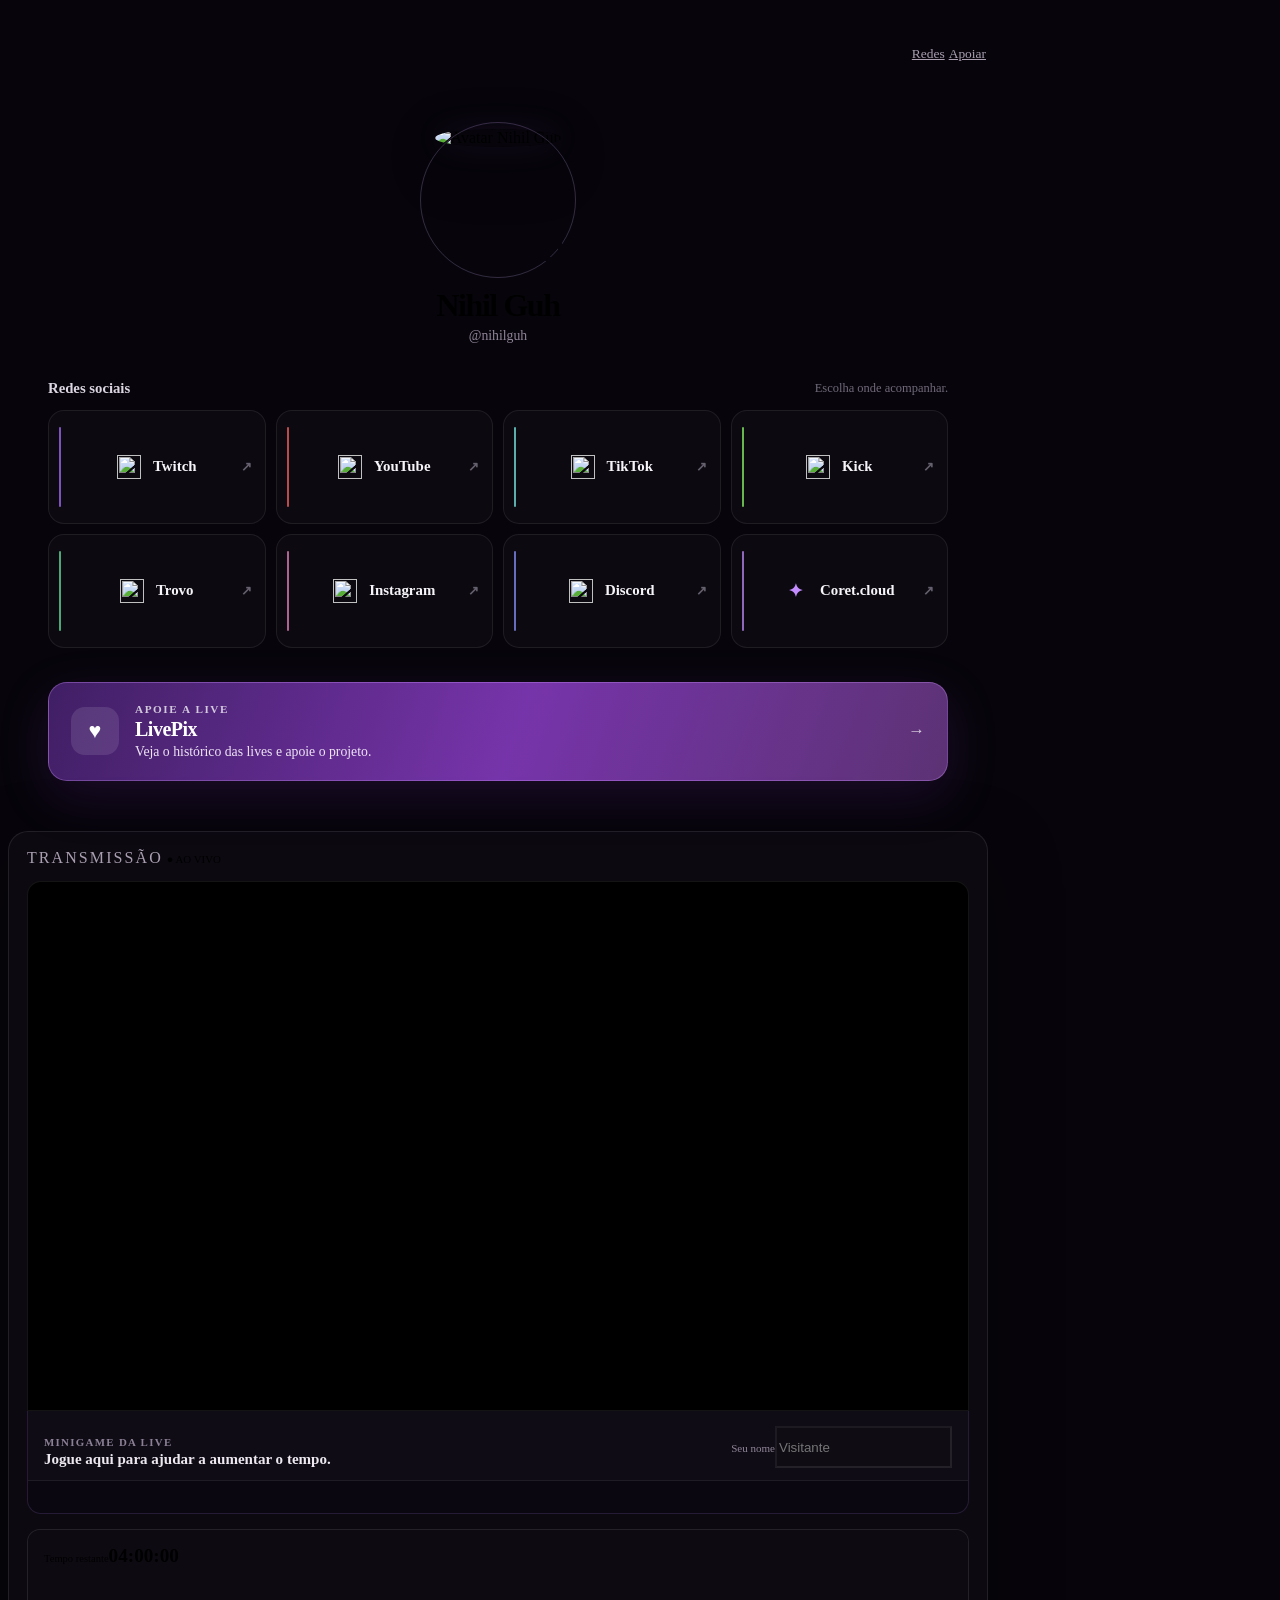
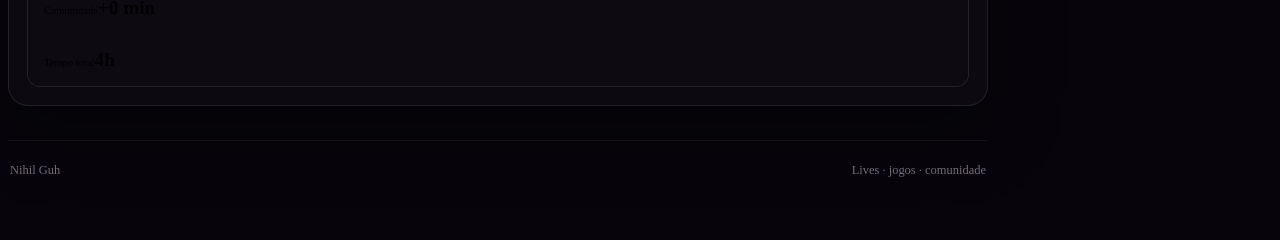
==== commit ee8a0885: "Usa logo versionada e mantém live inline na home" ====
--- a/index.html
+++ b/index.html
@@ -19,12 +19,12 @@
   <main class="shell">
     <header class="topbar topbar-with-ad">
       <a class="brand" href="./" aria-label="Nihil Guh">
-        <img src="assets/logo.webp" alt="Nihil Guh">
+        <img src="assets/logo-nihilguh-final.webp" alt="Nihil Guh">
       </a>
 
-      <a class="header-ad" data-header-ad href="https://orome.com.br" target="_blank" rel="noreferrer sponsored" aria-hidden="true">
+      <a class="header-ad" data-header-ad href="https://orume.com.br/" target="_blank" rel="noreferrer sponsored" aria-hidden="true">
         <small>AD</small>
-        <strong>orome.com.br</strong>
+        <strong>orume.com.br</strong>
         <span>impressão 3D</span>
       </a>
 
@@ -52,60 +52,24 @@
         </div>
 
         <div class="social-grid-v3">
-          <a class="social-card-v3 twitch" href="https://www.twitch.tv/nihilguh" target="_blank" rel="noreferrer">
-            <img src="assets/icons/twitch.svg" alt="">
-            <strong>Twitch</strong>
-            <b>↗</b>
-          </a>
-          <a class="social-card-v3 youtube" href="https://www.youtube.com/@nihilguh" target="_blank" rel="noreferrer">
-            <img src="assets/icons/youtube.svg" alt="">
-            <strong>YouTube</strong>
-            <b>↗</b>
-          </a>
-          <a class="social-card-v3 tiktok" href="https://www.tiktok.com/@nihilguh" target="_blank" rel="noreferrer">
-            <img src="assets/icons/tiktok.svg" alt="">
-            <strong>TikTok</strong>
-            <b>↗</b>
-          </a>
-          <a class="social-card-v3 kick" href="https://kick.com/nihilguh" target="_blank" rel="noreferrer">
-            <img src="assets/icons/kick.svg" alt="">
-            <strong>Kick</strong>
-            <b>↗</b>
-          </a>
-          <a class="social-card-v3 trovo" href="https://trovo.live/s/nihilguh" target="_blank" rel="noreferrer">
-            <img src="assets/icons/trovo.svg" alt="">
-            <strong>Trovo</strong>
-            <b>↗</b>
-          </a>
-          <a class="social-card-v3 instagram" href="https://instagram.com/NihilGuh" target="_blank" rel="noreferrer">
-            <img src="assets/icons/instagram.svg" alt="">
-            <strong>Instagram</strong>
-            <b>↗</b>
-          </a>
-          <a class="social-card-v3 discord" href="https://discord.gg/7F9YbfvUXD" target="_blank" rel="noreferrer">
-            <img src="assets/icons/discord.svg" alt="">
-            <strong>Discord</strong>
-            <b>↗</b>
-          </a>
-          <a class="social-card-v3 coret" href="https://coret.cloud" target="_blank" rel="noreferrer">
-            <span class="social-glyph-v3">✦</span>
-            <strong>Coret.cloud</strong>
-            <b>↗</b>
-          </a>
+          <a class="social-card-v3 twitch" href="https://www.twitch.tv/nihilguh" target="_blank" rel="noreferrer"><img src="assets/icons/twitch.svg" alt=""><strong>Twitch</strong><b>↗</b></a>
+          <a class="social-card-v3 youtube" href="https://www.youtube.com/@nihilguh" target="_blank" rel="noreferrer"><img src="assets/icons/youtube.svg" alt=""><strong>YouTube</strong><b>↗</b></a>
+          <a class="social-card-v3 tiktok" href="https://www.tiktok.com/@nihilguh" target="_blank" rel="noreferrer"><img src="assets/icons/tiktok.svg" alt=""><strong>TikTok</strong><b>↗</b></a>
+          <a class="social-card-v3 kick" href="https://kick.com/nihilguh" target="_blank" rel="noreferrer"><img src="assets/icons/kick.svg" alt=""><strong>Kick</strong><b>↗</b></a>
+          <a class="social-card-v3 trovo" href="https://trovo.live/s/nihilguh" target="_blank" rel="noreferrer"><img src="assets/icons/trovo.svg" alt=""><strong>Trovo</strong><b>↗</b></a>
+          <a class="social-card-v3 instagram" href="https://instagram.com/NihilGuh" target="_blank" rel="noreferrer"><img src="assets/icons/instagram.svg" alt=""><strong>Instagram</strong><b>↗</b></a>
+          <a class="social-card-v3 discord" href="https://discord.gg/7F9YbfvUXD" target="_blank" rel="noreferrer"><img src="assets/icons/discord.svg" alt=""><strong>Discord</strong><b>↗</b></a>
+          <a class="social-card-v3 coret" href="https://coret.cloud" target="_blank" rel="noreferrer"><span class="social-glyph-v3">✦</span><strong>Coret.cloud</strong><b>↗</b></a>
         </div>
       </section>
 
       <a class="livepix-v3" id="apoio" href="support.html">
         <span class="livepix-v3-icon">♥</span>
-        <span class="livepix-v3-copy">
-          <small>APOIE A LIVE</small>
-          <strong>LivePix</strong>
-          <span>Veja o histórico das lives e apoie o projeto.</span>
-        </span>
+        <span class="livepix-v3-copy"><small>APOIE A LIVE</small><strong>LivePix</strong><span>Veja o histórico das lives e apoie o projeto.</span></span>
         <span class="livepix-v3-arrow">→</span>
       </a>
 
-      <section class="stack live-home-content" id="transmissao" data-live-only hidden>
+      <section class="stack live-home-content" id="transmissao">
         <article class="card hero-card live-panel-v3" id="home-transmission">
           <div class="hero-head">
             <span class="eyebrow">TRANSMISSÃO</span>
@@ -116,49 +80,28 @@
 
           <div class="game-embed-v3">
             <div class="game-embed-v3-bar">
-              <div class="game-embed-v3-title">
-                <small>MINIGAME DA LIVE</small>
-                <strong>Jogue aqui para ajudar a aumentar o tempo.</strong>
-              </div>
-              <label class="home-player-name">
-                <span>Seu nome</span>
-                <input id="home-player-name-input" maxlength="24" autocomplete="nickname" placeholder="Visitante">
-              </label>
+              <div class="game-embed-v3-title"><small>MINIGAME DA LIVE</small><strong>Jogue aqui para ajudar a aumentar o tempo.</strong></div>
+              <label class="home-player-name"><span>Seu nome</span><input id="home-player-name-input" maxlength="24" autocomplete="nickname" placeholder="Visitante"></label>
             </div>
-
-            <section class="home-game-stage" aria-live="polite">
-              <div id="home-game-root" class="home-game-root"></div>
-            </section>
+            <section class="home-game-stage" aria-live="polite"><div id="home-game-root" class="home-game-root"></div></section>
           </div>
 
           <div class="live-summary">
-            <div class="metric">
-              <span>Tempo restante</span>
-              <strong class="timer" id="home-timer">04:00:00</strong>
-            </div>
-            <div class="metric">
-              <span>Comunidade</span>
-              <strong id="home-earned">+0 min</strong>
-            </div>
-            <div class="metric">
-              <span>Tempo total</span>
-              <strong id="home-total">4h</strong>
-            </div>
+            <div class="metric"><span>Tempo restante</span><strong class="timer" id="home-timer">04:00:00</strong></div>
+            <div class="metric"><span>Comunidade</span><strong id="home-earned">+0 min</strong></div>
+            <div class="metric"><span>Tempo total</span><strong id="home-total">4h</strong></div>
           </div>
         </article>
       </section>
     </div>
 
-    <footer class="footer clean-footer-v3">
-      <span>Nihil Guh</span>
-      <span>Lives · jogos · comunidade</span>
-    </footer>
+    <footer class="footer clean-footer-v3"><span>Nihil Guh</span><span>Lives · jogos · comunidade</span></footer>
   </main>
 
-  <script src="site.config.js?v=20"></script>
+  <script src="site.config.js?v=21"></script>
   <script src="goals-api.js?v=22"></script>
   <script src="games.js?v=17"></script>
-  <script src="header-promo.js?v=1"></script>
-  <script src="app.js?v=20"></script>
+  <script src="header-promo.js?v=3"></script>
+  <script src="app.js?v=22"></script>
 </body>
 </html>
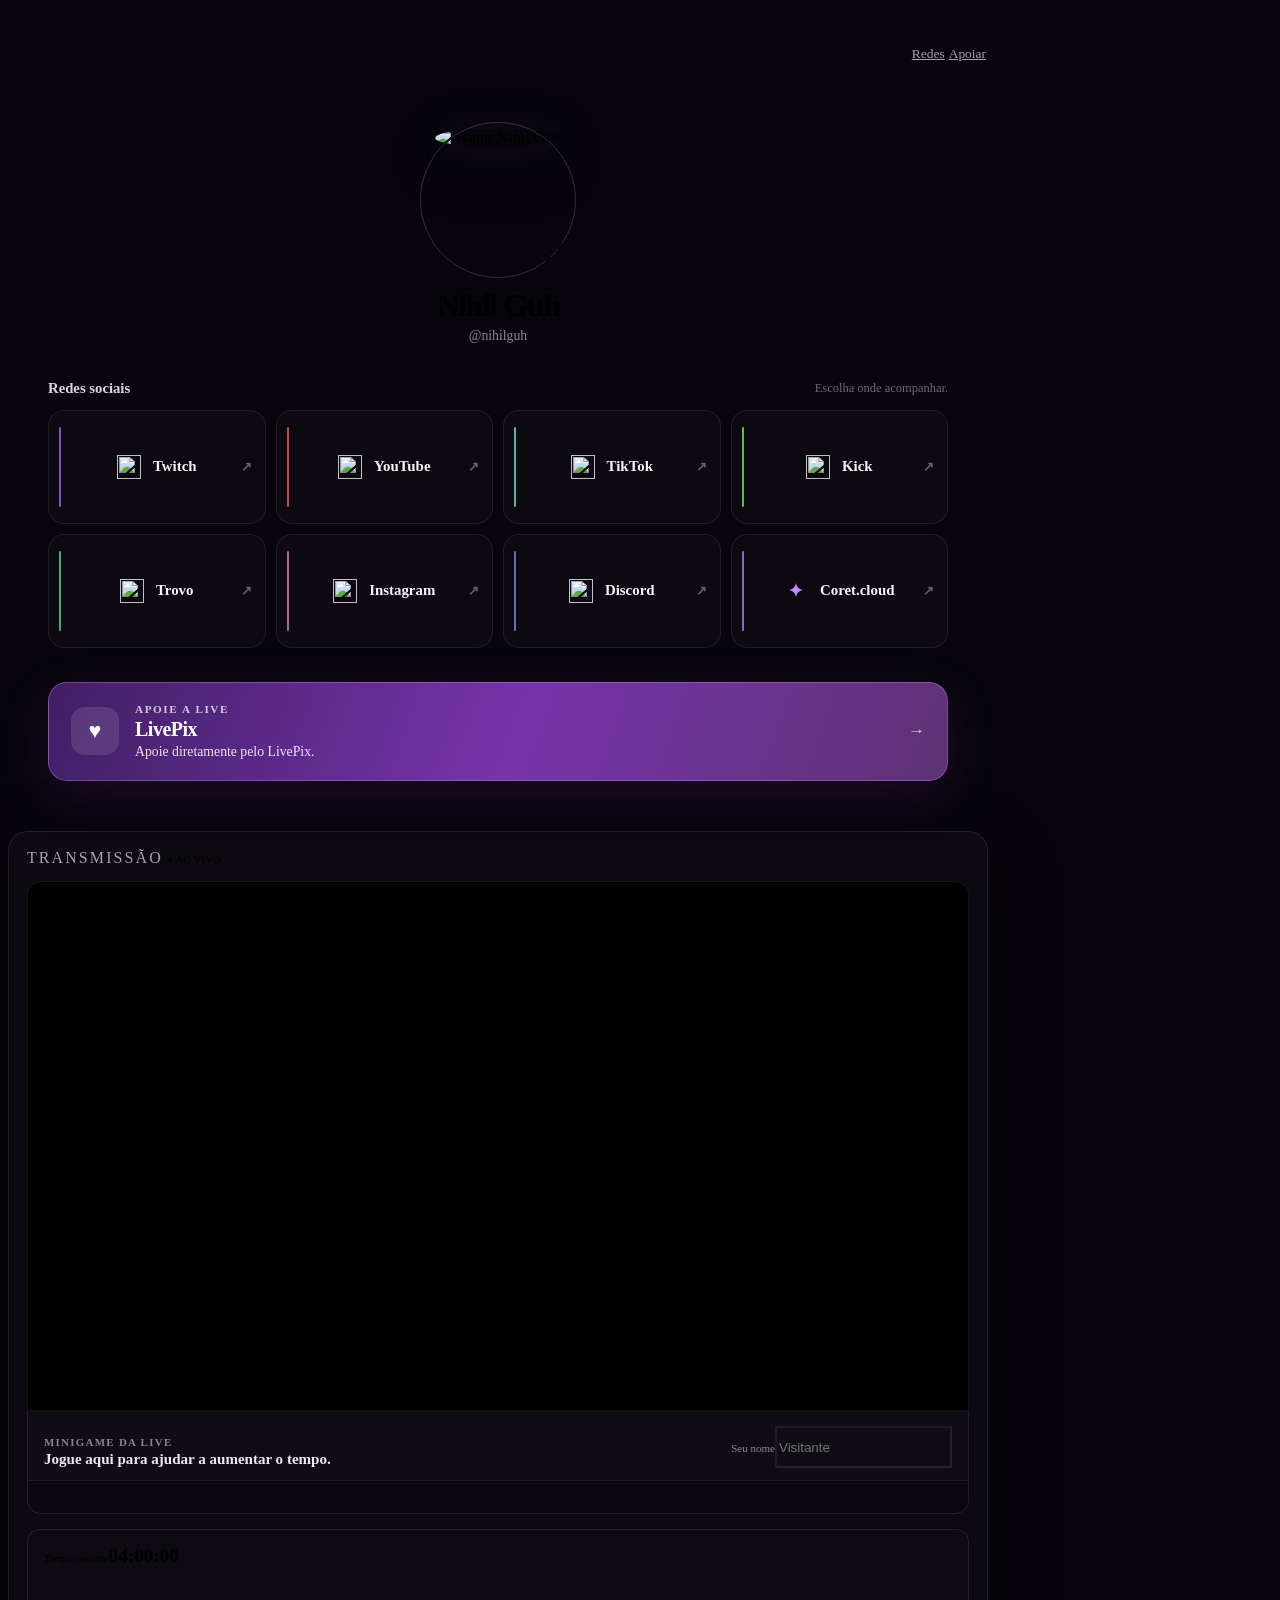
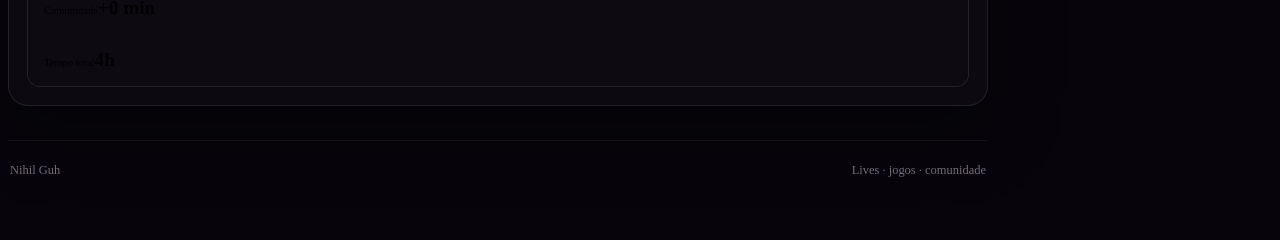
==== commit 8b17ce07: "fix: redirect LivePix support and highlight recent live history" ====
--- a/index.html
+++ b/index.html
@@ -63,9 +63,9 @@
         </div>
       </section>
 
-      <a class="livepix-v3" id="apoio" href="support.html">
+      <a class="livepix-v3" id="apoio" href="https://livepix.gg/justguh" aria-label="Apoie a live no LivePix">
         <span class="livepix-v3-icon">♥</span>
-        <span class="livepix-v3-copy"><small>APOIE A LIVE</small><strong>LivePix</strong><span>Veja o histórico das lives e apoie o projeto.</span></span>
+        <span class="livepix-v3-copy"><small>APOIE A LIVE</small><strong>LivePix</strong><span>Apoie diretamente pelo LivePix.</span></span>
         <span class="livepix-v3-arrow">→</span>
       </a>
 
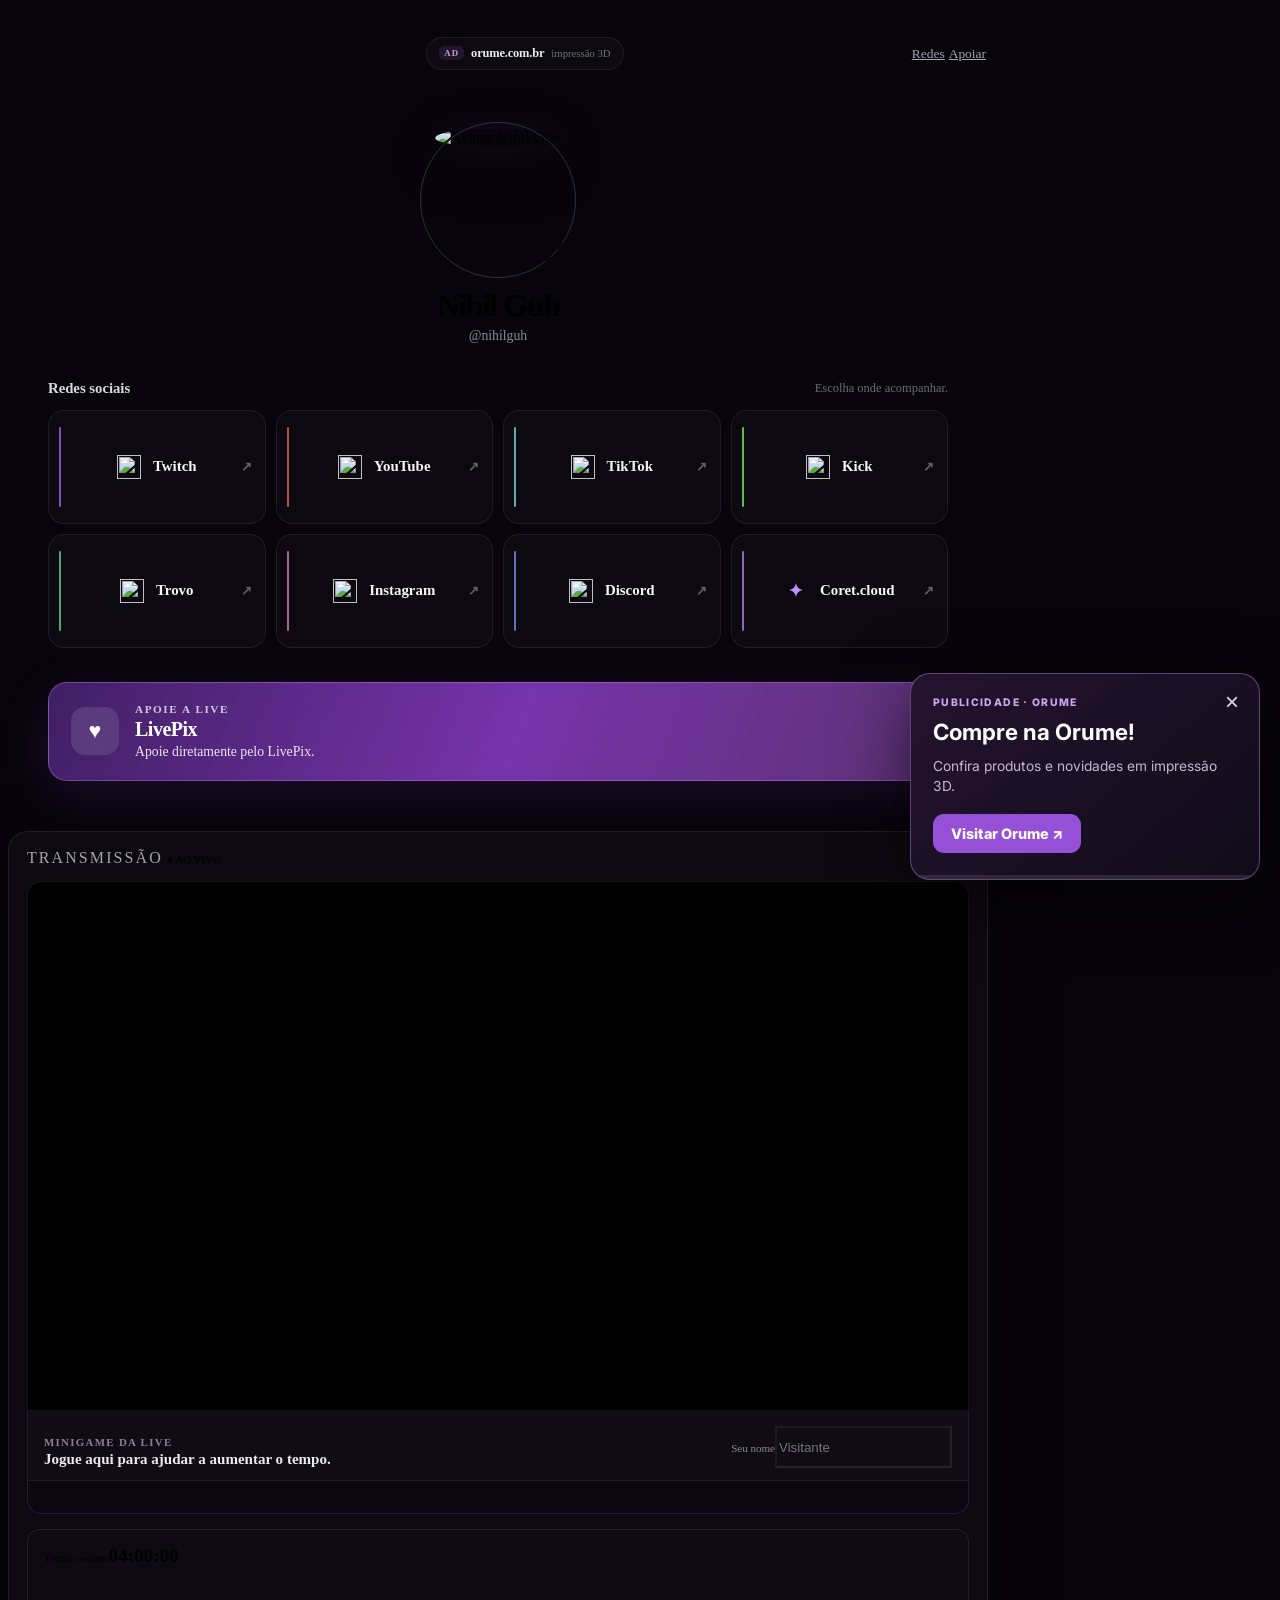
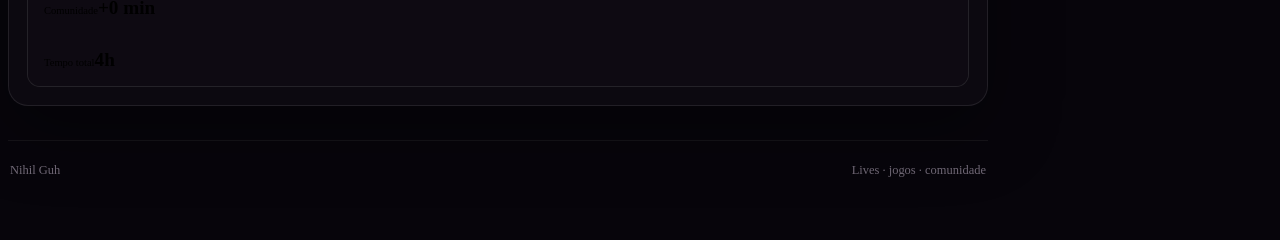
==== commit ea5b289a: "feat: animated home entrance and timed Orume promotional popup" ====
--- a/index.html
+++ b/index.html
@@ -11,8 +11,8 @@
   <link rel="preconnect" href="https://fonts.gstatic.com" crossorigin>
   <link href="https://fonts.googleapis.com/css2?family=Inter:wght@400;500;600;700;800;900&display=swap" rel="stylesheet">
   <link rel="stylesheet" href="app.css?v=18">
-  <link rel="stylesheet" href="header-promo.css?v=1">
-  <link rel="stylesheet" href="home-v3.css?v=2">
+  <link rel="stylesheet" href="header-promo.css?v=2">
+  <link rel="stylesheet" href="home-v3.css?v=3">
   <link rel="stylesheet" href="home-adjustments.css?v=1">
 </head>
 <body data-page="home">
@@ -101,7 +101,7 @@
   <script src="site.config.js?v=21"></script>
   <script src="goals-api.js?v=22"></script>
   <script src="games.js?v=17"></script>
-  <script src="header-promo.js?v=3"></script>
+  <script src="header-promo.js?v=4"></script>
   <script src="app.js?v=22"></script>
 </body>
 </html>
--- a/header-promo.css
+++ b/header-promo.css
@@ -52,3 +52,17 @@
 @media(prefers-reduced-motion:reduce){
   .header-ad{transition:none}
 }
+
+.orume-popup{position:fixed;z-index:9999;right:20px;bottom:20px;width:min(350px,calc(100vw - 32px));box-sizing:border-box;padding:22px 22px 26px;border:1px solid rgba(203,150,255,.4);border-radius:20px;background:linear-gradient(140deg,#24132f,#110c19);box-shadow:0 18px 70px rgba(0,0,0,.55);color:#fff;opacity:0;visibility:hidden;transform:translateY(30px);pointer-events:none;transition:opacity .4s ease,transform .4s ease,visibility .4s ease;overflow:hidden;font-family:Inter,system-ui,sans-serif}
+.orume-popup.is-visible{opacity:1;visibility:visible;transform:translateY(0);pointer-events:auto}
+.orume-popup-label{display:block;font-size:.65rem;font-weight:800;letter-spacing:.13em;color:#cba8ee;margin-bottom:10px}
+.orume-popup strong{display:block;font-size:1.4rem;line-height:1.2}
+.orume-popup p{color:#c5b7d0;font-size:.86rem;line-height:1.5;margin:10px 0 17px}
+.orume-popup a{display:inline-flex;padding:11px 18px;border-radius:11px;background:#9650d7;color:white;text-decoration:none;font-size:.9rem;font-weight:800}
+.orume-popup-close{position:absolute;right:12px;top:10px;border:0;background:transparent;color:#e8d9f3;font-size:1.5rem;cursor:pointer;padding:4px 8px}
+.orume-popup-progress{position:absolute;bottom:0;left:0;right:0;height:4px;background:rgba(255,255,255,.1)}
+.orume-popup-progress span{display:block;width:100%;height:100%;background:#bd81ff;transform-origin:left;transform:scaleX(1)}
+.orume-popup.is-visible .orume-popup-progress span{animation:orume-countdown 20s linear forwards}
+@keyframes orume-countdown{to{transform:scaleX(0)}}
+@media(max-width:560px){.orume-popup{right:12px;bottom:12px}}
+@media(prefers-reduced-motion:reduce){.orume-popup{transition:none}.orume-popup.is-visible .orume-popup-progress span{animation:none}}
--- a/home-v3.css
+++ b/home-v3.css
@@ -347,3 +347,15 @@
   .live-panel-v3 .metric:first-child{grid-column:1/-1}
   .clean-footer-v3{flex-direction:column;gap:6px}
 }
+
+/* Entrada suave, escalonada e sem bloquear a navegação. */
+@media(prefers-reduced-motion:no-preference){
+ body[data-page="home"] .topbar{animation:ng-appear .65s both}
+ body[data-page="home"] .profile-v3{animation:ng-appear .75s .12s both}
+ body[data-page="home"] .social-hub-v3-head{animation:ng-appear .6s .26s both}
+ body[data-page="home"] .social-card-v3{animation:ng-appear .55s both;animation-delay:calc(.34s + var(--item-index,0)*.075s)}
+ body[data-page="home"] .social-card-v3:nth-child(1){--item-index:0}body[data-page="home"] .social-card-v3:nth-child(2){--item-index:1}body[data-page="home"] .social-card-v3:nth-child(3){--item-index:2}body[data-page="home"] .social-card-v3:nth-child(4){--item-index:3}body[data-page="home"] .social-card-v3:nth-child(5){--item-index:4}body[data-page="home"] .social-card-v3:nth-child(6){--item-index:5}body[data-page="home"] .social-card-v3:nth-child(7){--item-index:6}body[data-page="home"] .social-card-v3:nth-child(8){--item-index:7}
+ body[data-page="home"] .livepix-v3{animation:ng-appear .7s .9s both}
+ body[data-page="home"] .live-home-content{animation:ng-appear .7s 1s both}
+ @keyframes ng-appear{from{opacity:0;transform:translateY(18px)}to{opacity:1;transform:translateY(0)}}
+}
